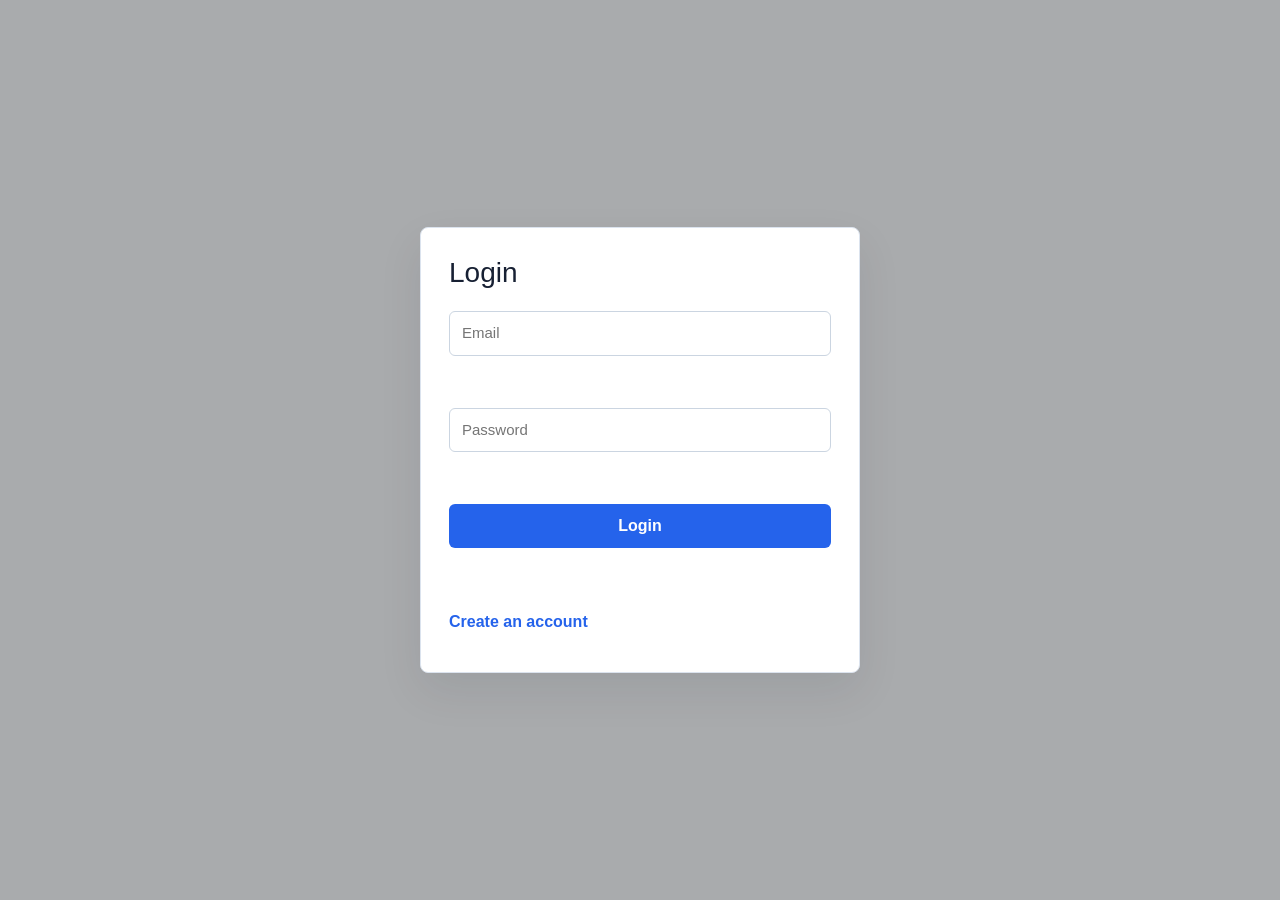
==== Loginpage/dashboard.html @ c88a31ce "Add files via upload" ====
<!DOCTYPE html>
<html lang="en">
<head>
    <meta charset="UTF-8">
    <meta name="viewport" content="width=device-width, initial-scale=1.0">
    <title>Document</title>
     <link href="https://cdn.jsdelivr.net/npm/bootstrap@5.3.6/dist/css/bootstrap.min.css" rel="stylesheet" integrity="sha384-4Q6Gf2aSP4eDXB8Miphtr37CMZZQ5oXLH2yaXMJ2w8e2ZtHTl7GptT4jmndRuHDT" crossorigin="anonymous">
<script src="https://cdn.jsdelivr.net/npm/bootstrap@5.3.6/dist/js/bootstrap.bundle.min.js" integrity="sha384-j1CDi7MgGQ12Z7Qab0qlWQ/Qqz24Gc6BM0thvEMVjHnfYGF0rmFCozFSxQBxwHKO" crossorigin="anonymous"></script>
  <link rel="stylesheet" href="Style.css">
</head>
<body>
 <main class="page">
    <section class="dashboard">
      <header class="header">
        <div>
       
          <h1>User Dashboard</h1>
        </div>
        <button id="logoutButton" class="secondary" type="button" onclick="logout()">Logout</button>
      </header>

      <form id="userForm" class="user-form" onsubmit="saveUser(event)">
        <input id="userId" type="hidden">
        <input id="name" type="text" placeholder="Name" required>
        <input id="email" type="email" placeholder="Email" required>
        <input id="password" type="password" placeholder="Password">
        <button id="saveButton" type="submit">Save</button>
      </form>

      <div id="status" class="status" hidden></div>

      <table>
        <thead>
          <tr>
            <th>Id</th>
            <th>Name</th>
            <th>Email</th>
            <th>Actions</th>
          </tr>
        </thead>
        <tbody id="tbody">
          <tr>
            <td colspan="4">Loading...</td>
          </tr>
        </tbody>
      </table>
    </section>
  </main>

<script>

const API_BASE_URL="http://localhost:8081/api";
const token=localStorage.getItem("authToken");
const saveButton=document.getElementById("saveButton");
const statusBox=document.getElementById("status");
const tbody=document.getElementById("tbody");

if(!token){
    window.location.href="login.html";
}

function showStatus(message){
    statusBox.textContent=message;
    statusBox.hidden=false;
}


async function Request(path, options={}){

    const response = await fetch(`${API_BASE_URL}${path}`, {
        ...options,
headers:{"Content-Type": "application/json",
    Authorization:`Bearer ${token}`, 
    ...(options.headers||{}),
}
});


  const contentType = response.headers.get("content-type") || "";
      const data = contentType.includes("application/json")
        ? await response.json()
        : await response.text();



if(!response.ok){
throw new Error(typeof data ==="string"? data : "Request failed");

}
return data;
}

   async function getalluser(){

     tbody.innerHTML = '<tr><td colspan="4">Loading...</td></tr>';

try{
const users=await Request("/get", {method: "GET"});

if (!users.length) {
          tbody.innerHTML = '<tr><td colspan="4">No users found</td></tr>';
          return;
        }
tbody.innerHTML = users.map(function buildRow(user) {
          return `
            <tr>
              <td>${user.id}</td>
              <td>${user.name || ""}</td>
              <td>${user.email || ""}</td>
              <td>
                <button type="button" class="secondary" onclick="edituser(${user.id})">Edit</button>
                <button type="button" class="danger" onclick="deleteuser(${user.id})">Delete</button>
              </td>
            </tr>
          `;
        }).join("");
         window.currentUsers = users;
      } catch (error) {
        showStatus(error.message || "Unable to load users");
        tbody.innerHTML = '<tr><td colspan="4">Unable to load users</td></tr>';
      }


 }
 

async function saveUser(event){
    event.preventDefault();
      saveButton.disabled = true;
const id = document.getElementById("userId").value;
      const user = {
        name: document.getElementById("name").value.trim(),
        email: document.getElementById("email").value.trim(),
        password: document.getElementById("password").value,
      };
try{

await Request (id? `/update/${id}` : "/add", {
method: id?"PUT": "POST",
body: JSON.stringify(user),
});

document.getElementById("userForm").reset();
document.getElementById("userId").value="";
document.getElementById("password").placeholder="password";
saveButton.textContent="Save";
  showStatus(id ? "User updated" : "User added");
        await getalluser();
      } catch (error) {
        showStatus(error.message || "Save failed");
      } finally {
        saveButton.disabled = false;
      }

}


 async function edituser(id){

const users =window.currentUsers ||[];
const user=users.find(function findbyId(item){
    return String (item.id)===String (id);
});
if (!user) {
        showStatus("User not found");
        return;
      }

      document.getElementById("userId").value = user.id;
      document.getElementById("name").value = user.name || "";
      document.getElementById("email").value = user.email || "";
      document.getElementById("password").value = "";
      document.getElementById("password").placeholder = "New password";
      saveButton.textContent = "Update";
    }

 async  function deleteuser(id){

    try{

await Request(`/delete/${id}`, {method:"DELETE"});
 showStatus("User deleted");
        await getalluser();
      } catch (error) {
        showStatus(error.message || "Delete failed");
      }
    }

    function logout(){
localStorage.removeItem("authToken");
window.location.href="login.html";
    }

 getalluser();

</script>
</body>
</html>
---- Loginpage/Style.css ----
* {
  box-sizing: border-box;
}

body {
  background: #a9abad;
  color: #172033;
  font-family: Arial, Helvetica, sans-serif;
  margin: 0;
  min-height: 100vh;
}

.page {
  align-items: center;
  display: flex;
  justify-content: center;
  min-height: 100vh;
  padding: 24px;
}

.panel,
.dashboard {
  background: #ffffff;
  border: 1px solid #dbe3ee;
  border-radius: 8px;
  box-shadow: 0 18px 45px rgba(15, 23, 42, 0.08);
  padding: 28px;
  width: min(100%, 440px);
}

.dashboard {
  width: min(100%, 960px);
}

.header {
  align-items: center;
  display: flex;
  justify-content: space-between;
  gap: 16px;
  margin-bottom: 22px;
}

.eyebrow {
  color: #739aee;
  font-size: 12px;
  font-weight: 700;
  margin: 0 0 6px;
  text-transform: uppercase;
}

h1 {
  font-size: 28px;
  margin: 0 0 22px;
}

.header h1 {
  margin: 0;
}

form {
  display: grid;
  gap: 14px;
}

input {
  border: 1px solid #cbd5e1;
  border-radius: 6px;
  font-size: 15px;
  min-height: 44px;
  padding: 10px 12px;
}

button,
.link-button {
  background: #2563eb;
  border: 0;
  border-radius: 6px;
  color: #ffffff;
  cursor: pointer;
  display: inline-block;
  font-weight: 700;
  min-height: 42px;
  padding: 10px 14px;
  text-align: center;
  text-decoration: none;
}

button:disabled {
  cursor: not-allowed;
  opacity: 0.65;
}

.secondary {
  background: #334155;
}

.danger {
  background: #dc2626;
}

.text-link {
  background: transparent;
  color: #2563eb;
  margin-top: 14px;
  padding-inline: 0;
}

.status {
  background: #f8fafc;
  border: 1px solid #dbe3ee;
  border-radius: 6px;
  color: #334155;
  margin-top: 16px;
  padding: 10px 12px;
}

.user-form {
  grid-template-columns: repeat(4, minmax(0, 1fr));
  margin-bottom: 18px;
}

table {
  border-collapse: collapse;
  width: 100%;
}

th,
td {
  border-bottom: 1px solid #e2e8f0;
  padding: 12px;
  text-align: left;
}

th {
  background: #f8fafc;
  font-size: 13px;
  text-transform: uppercase;
}

td button + button {
  margin-left: 8px;
}

@media (max-width: 760px) {
  .page {
    padding: 16px;
  }

  .header {
    align-items: stretch;
    flex-direction: column;
  }

  .user-form {
    grid-template-columns: 1fr;
  }

  table {
    display: block;
    overflow-x: auto;
  }
}
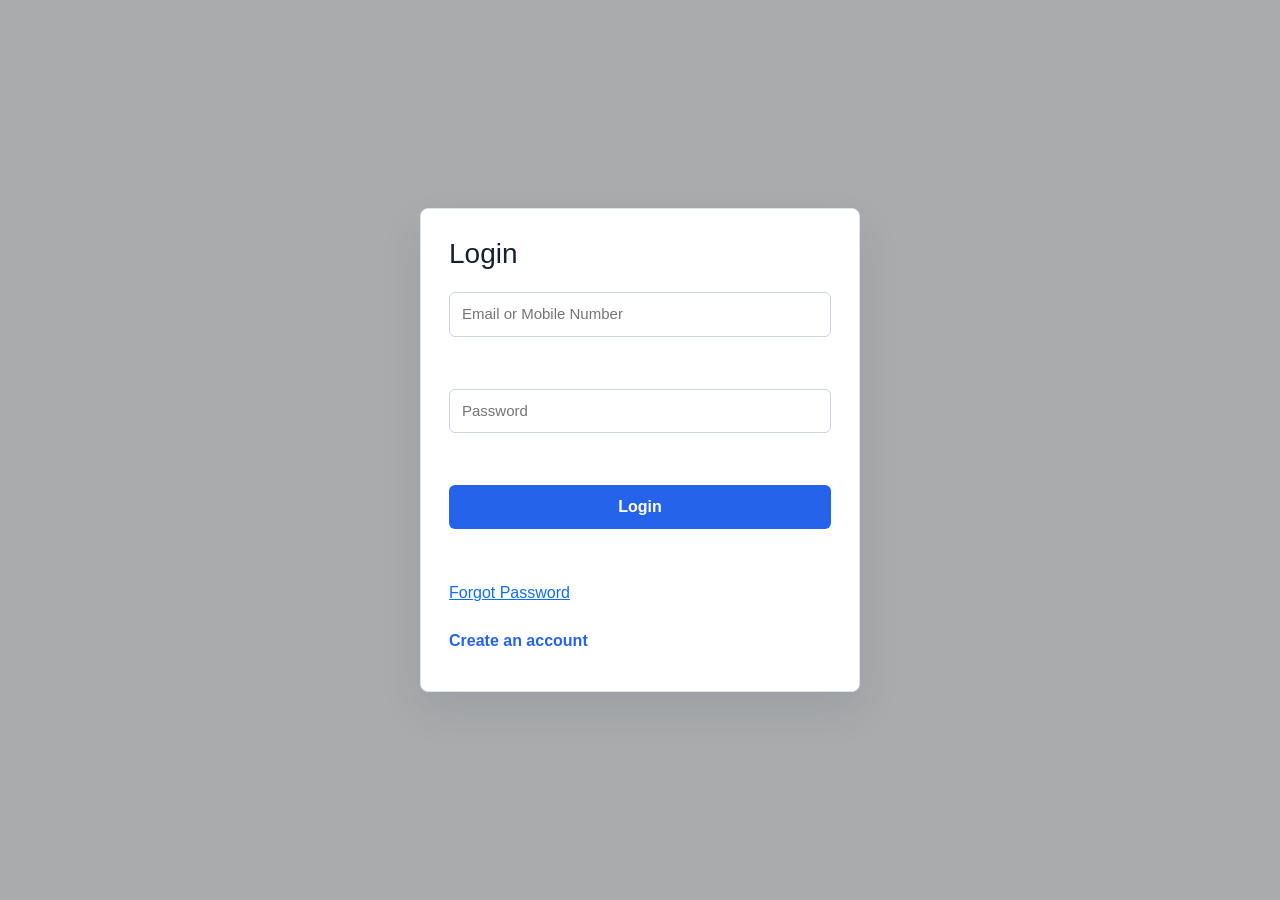
==== commit c1adc0f7: "Add files via upload" ====
--- a/Loginpage/dashboard.html
+++ b/Loginpage/dashboard.html
@@ -89,6 +89,7 @@
 }
 return data;
 }
+
 
    async function getalluser(){
 
--- a/Loginpage/Style.css
+++ b/Loginpage/Style.css
@@ -159,4 +159,158 @@
     display: block;
     overflow-x: auto;
   }
-}
+  .status{
+    color: red;
+    font-size: 14px;
+    margin-top: 10px;
+    font-weight: bold;
+}
+.is-invalid{
+    border: 2px solid red !important;
+}
+
+body{
+    font-family: Arial, sans-serif;
+    text-align: center;
+    margin-top: 100px;
+}
+
+input{
+    padding: 8px;
+    width: 200px;
+}
+
+button{
+    padding: 8px 15px;
+    cursor: pointer;
+}
+
+#message{
+    margin-top: 10px;
+    font-weight: bold;
+}
+#container{
+  text-align: center;
+}
+body {
+    font-family: Arial, sans-serif;
+    background: #f2f2f2;
+    display: flex;
+    justify-content: center;
+    align-items: center;
+    height: 100vh;
+    margin: 0;
+}
+
+.box {
+    background: white;
+    padding: 20px;
+    border-radius: 8px;
+    box-shadow: 0px 2px 8px rgba(0,0,0,0.2);
+    width: 280px;
+    text-align: center;
+}
+
+input {
+    width: 100%;
+    padding: 10px;
+    margin-bottom: 10px;
+    border: 1px solid #ccc;
+    border-radius: 5px;
+}
+
+button {
+    width: 100%;
+    padding: 10px;
+    background: #28a745;
+    color: white;
+    border: none;
+    border-radius: 5px;
+    cursor: pointer;
+}
+
+button:hover {
+    background: #218838;
+}
+body {
+    font-family: Arial, sans-serif;
+    background: #f2f2f2;
+    display: flex;
+    justify-content: center;
+    align-items: center;
+    height: 100vh;
+    margin: 0;
+}
+
+.container {
+    background: white;
+    padding: 20px;
+    border-radius: 8px;
+    box-shadow: 0px 2px 8px rgba(0,0,0,0.2);
+    width: 300px;
+    text-align: center;
+}
+
+input {
+    width: 100%;
+    padding: 10px;
+    margin-bottom: 10px;
+    border: 1px solid #ccc;
+    border-radius: 5px;
+}
+
+button {
+    width: 100%;
+    padding: 10px;
+    background: #007bff;
+    color: white;
+    border: none;
+    border-radius: 5px;
+    cursor: pointer;
+}
+
+button:hover {
+    background: #0056b3;
+}
+body {
+    font-family: Arial, sans-serif;
+    background: #f2f2f2;
+    display: flex;
+    justify-content: center;
+    align-items: center;
+    height: 100vh;
+    margin: 0;
+}
+
+.container {
+    background: white;
+    padding: 20px;
+    border-radius: 8px;
+    box-shadow: 0px 2px 8px rgba(0,0,0,0.2);
+    width: 300px;
+    text-align: center;
+}
+
+input {
+    width: 100%;
+    padding: 10px;
+    margin-bottom: 10px;
+    border: 1px solid #ccc;
+    border-radius: 5px;
+}
+
+button {
+    width: 100%;
+    padding: 10px;
+    background: #28a745;
+    color: white;
+    border: none;
+    border-radius: 5px;
+    cursor: pointer;
+}
+
+button:hover {
+    background: #218838;
+}
+
+}
